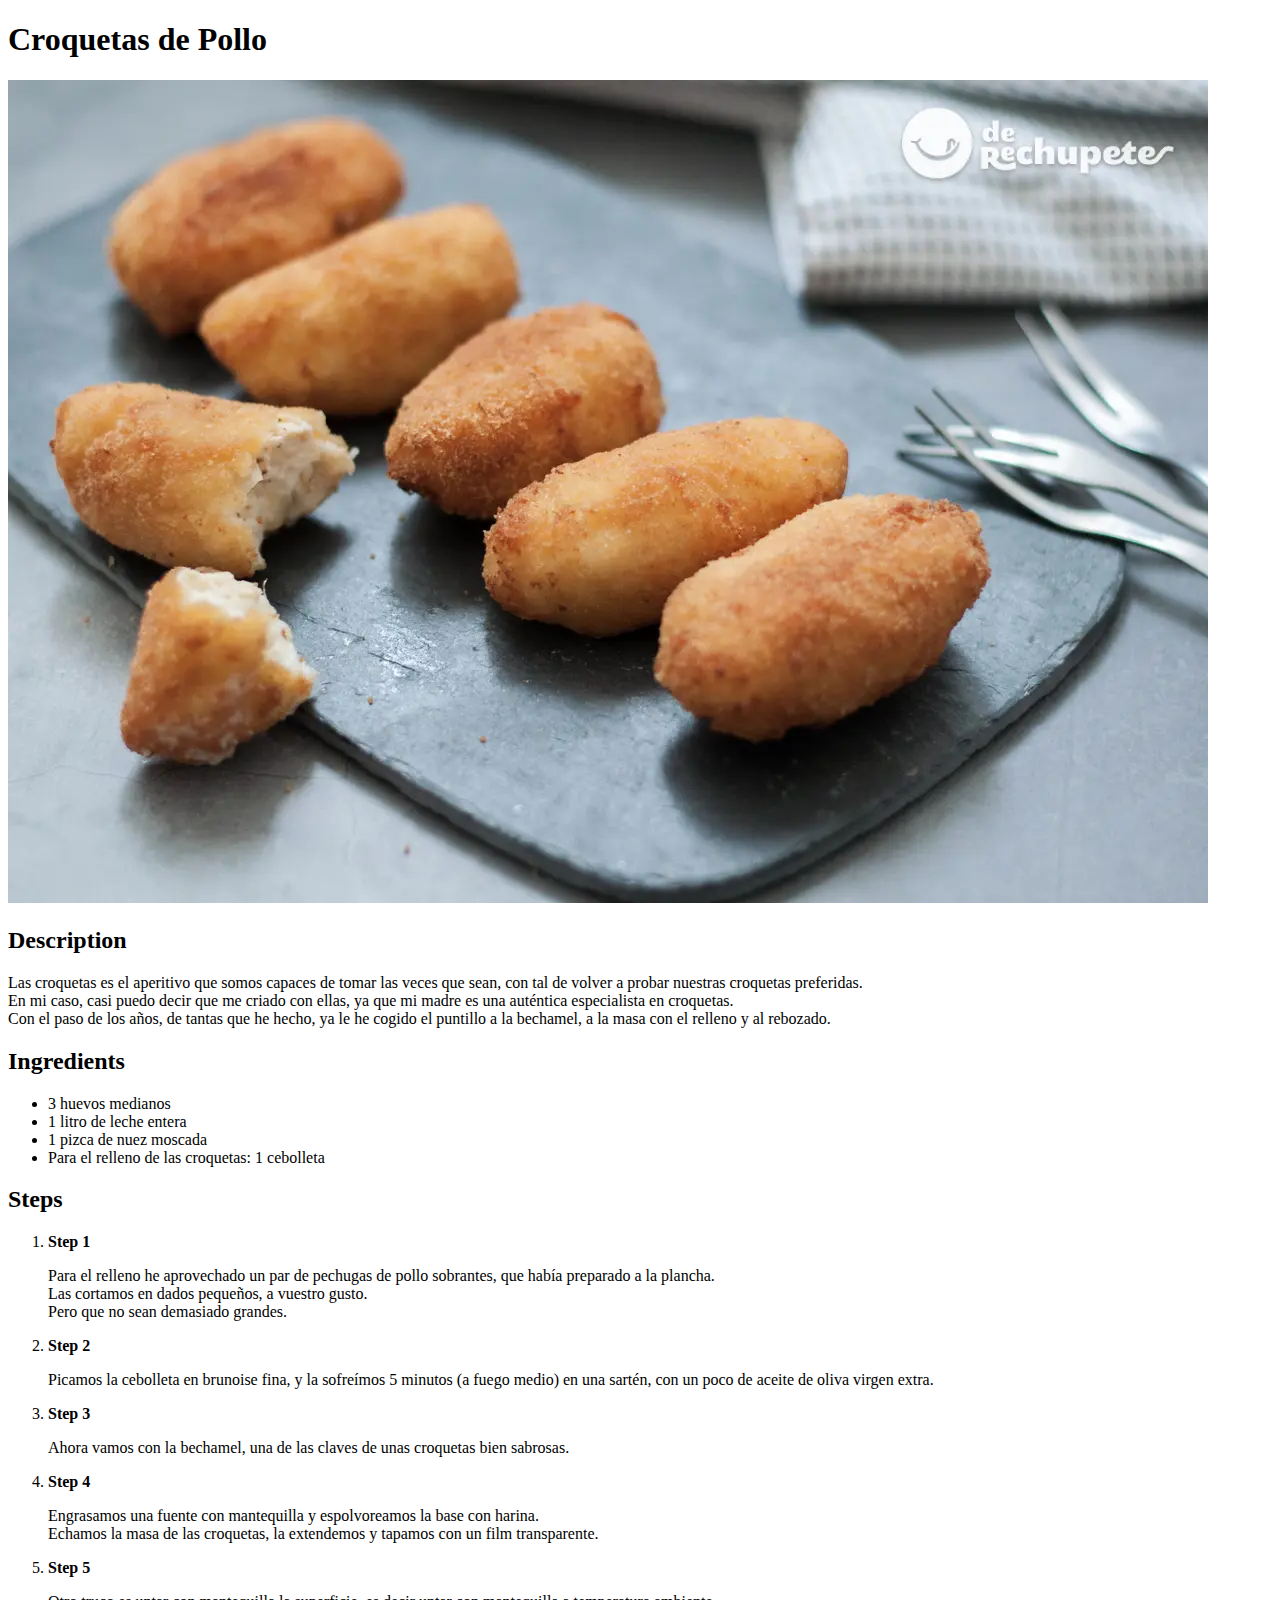
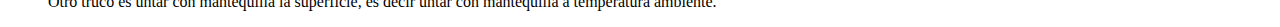
==== recipes/croquetas.html @ f2d6a4a3 "Update: HotDog and Croquetas recipes added" ====
<!DOCTYPE html>
<html lang="en">
<head>
    <meta charset="UTF-8">

    <title>Croquetas de Pollo</title>

</head>

<body>
    
<h1>Croquetas de Pollo</h1>

    <img src="../images/croquetas.jpg">

    <h2>Description</h2>
    <p>
        Las croquetas es el aperitivo que somos capaces de tomar las veces que sean, con tal de volver a probar nuestras croquetas preferidas.
        <br>En mi caso, casi puedo decir que me criado con ellas, ya que mi madre es una auténtica especialista en croquetas.
        <br>Con el paso de los años, de tantas que he hecho, ya le he cogido el puntillo a la bechamel, a la masa con el relleno y al rebozado.
    </p>

    <h2>Ingredients</h2>

    <ul>
        <li>3 huevos medianos</li>
        <li>1 litro de leche entera</li>
        <li>1 pizca de nuez moscada</li>
        <li>Para el relleno de las croquetas: 1 cebolleta</li>
    </ul>

<h2>Steps</h2>

    <ol>

        <li><strong>Step 1</strong></li>

            <p> Para el relleno he aprovechado un par de pechugas de pollo sobrantes, que había preparado a la plancha. 
            <br>Las cortamos en dados pequeños, a vuestro gusto.
            <br>Pero que no sean demasiado grandes.</p>

        <li><strong>Step 2</strong></li>

            <p>Picamos la cebolleta en brunoise fina, y la sofreímos 5 minutos (a fuego medio) en una sartén, con un poco de aceite de oliva virgen extra.</p>

        <li><Strong>Step 3</Strong></li>

            <p>Ahora vamos con la bechamel, una de las claves de unas croquetas bien sabrosas.

            </p>

        <li><strong>Step 4</strong></li>

            <p>Engrasamos una fuente con mantequilla y espolvoreamos la base con harina. 
            <br>Echamos la masa de las croquetas, la extendemos y tapamos con un film transparente.
            </p>
        <li><strong>Step 5</strong></li>

            <p> Otro truco es untar con mantequilla la superficie, es decir untar con mantequilla a temperatura ambiente.</p>


    </ol>

</body>
</html>
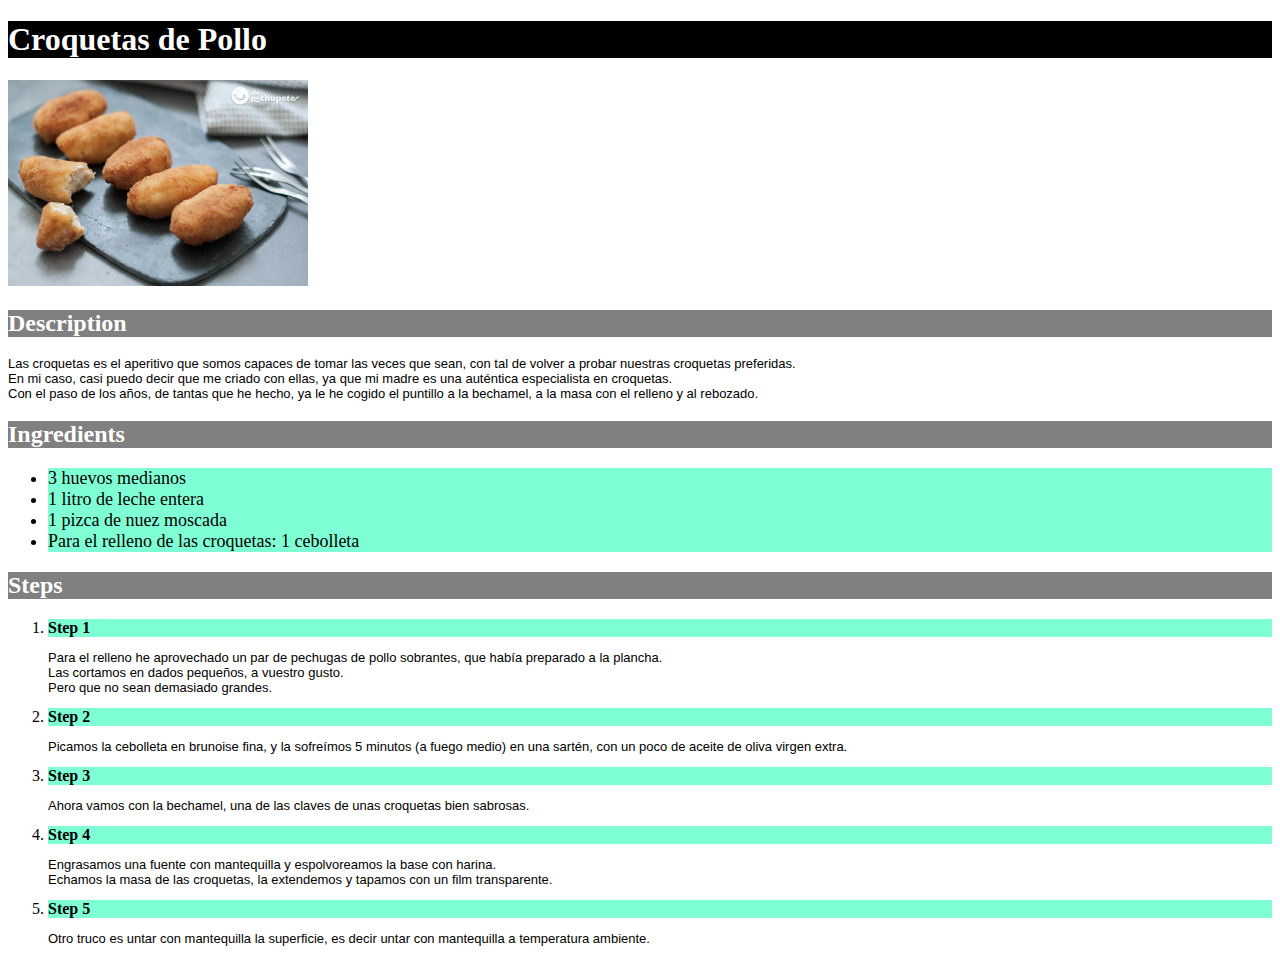
==== commit bbb53aef: "Odin recipes updated with CSS" ====
--- a/recipes/croquetas.html
+++ b/recipes/croquetas.html
@@ -4,7 +4,7 @@
     <meta charset="UTF-8">
 
     <title>Croquetas de Pollo</title>
-
+    <link rel="stylesheet" href=styles.css>
 </head>
 
 <body>
